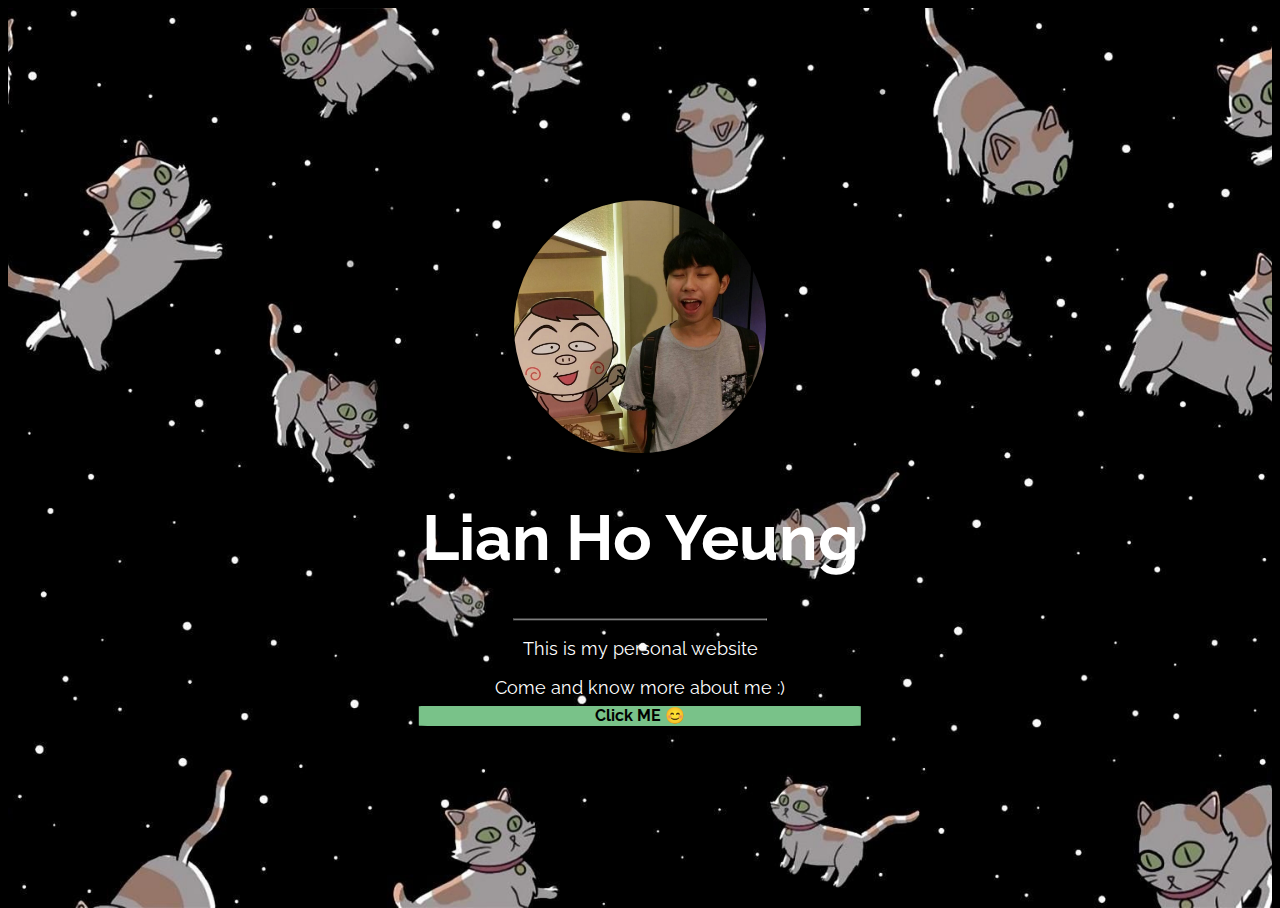
==== index.html @ 4c0f02ca "N" ====
<!DOCTYPE html>
<html>
<meta charset="UTF-8">
<meta name="viewport" content="width=device-width, initial-scale=1">
<link rel="stylesheet" href="Lian.css">
<link rel="stylesheet" href="https://fonts.googleapis.com/css?family=Raleway">
<link rel="icon" href="icon.png" type="image/png"></head>

<style>
    body,
    h1 {
        font-family: "Raleway", sans-serif
    }
    
    body,
    html {
        height: 100%
    }
</style>

<body>
    <div class="background BGCSS">
        <div class="PageTextMiddleForDiv">

            <div class="selfie">
                <img src="Myself.jpg" alt=" Lian Ho Yeung ">
            </div>
            <h1 class="LianHoYeung ">Lian Ho Yeung</h1>
            <hr class="HRpage1 ">
            <p class="Welcome ">This is my personal website</p>
            <p class="Welcome ">Come and know more about me :)</p>
            <div class="Buttom ">
                <a href="git.html " class="Bottom "><strong>Click ME &#128522</strong></a>
            </div>
        </div>
    </div>

</body>

</body>

</html>
---- Lian.css ----
body {
    background-color: rgb(0, 0, 0);
}

.BGCSS:hover {
    display: block
}

.BGCSS {
    position: relative;
    animation: opac 0.8s;
    color: #fff
}

.PageTextMiddleForDiv {
    position: absolute;
    top: 50%;
    left: 50%;
    transform: translate(-50%, -50%);
    -ms-transform: translate(-50%, -50%)
}

.LianHoYeung {
    font-size: 64px;
    position: relative;
    text-align: center;
    animation: animatetop 0.4s
}

@keyframes animatetop {
    from {
        top: -300px;
        opacity: 0
    }
    to {
        top: 0;
        opacity: 1
    }
}

.HRpage1 {
    border-color: #9e9e9e;
    margin: auto;
    width: 40%
}

.Welcome {
    font-size: 18px;
    width: auto;
    text-align: center
}

.Bottom {
    width: 70%;
    height: 4%;
    border-radius: 2%;
    background-color: rgb(121, 194, 137);
    text-align: center;
    display: inline-block;
    position: absolute;
    top: 10 0%;
    left: 50%;
    transform: translate(-50%, -50%);
    -ms-transform: translate(-50%, -50%);
    text-decoration: none;
    color: black
}

.background {
    background-image: url('background.jpg');
    min-height: 100%;
    background-position: center;
    background-size: cover
}

.selfie {
    margin-left: auto;
    margin-right: auto;
    display: block;
    width: 40%;
    height: 40%
}

.selfie img {
    width: 100%;
    height: 100%;
    object-fit: cover;
    border-radius: 50%
}

.w3-row-padding img {
    margin-bottom: 12px
}

.bgimg {
    background-position: center;
    background-repeat: no-repeat;
    background-size: cover;
    background-image: url('bg.about.jpg');
    min-height: 100%;
}

.sidebar {
    height: 100%;
    width: 200px;
    background-color: #fff;
    position: fixed!important;
    z-index: 1;
    overflow: auto
}

@media (min-width:993px) {
    .sidebar.collapse {
        display: block!important
    }
}

@media (max-width:992px) {
    .sidebar.collapse {
        display: none
    }
    .main {
        margin-left: 0!important;
        margin-right: 0!important
    }
}

@media (max-width:992px) and (min-width:601px) {
    .hide-medium {
        display: none!important
    }
}

.hide-small {
    display: none!important
}

.main {
    transition: margin-left .4s
}

.padding-large {
    padding: 12px 24px!important
}

.contain:after,
.contain:before,
.row-padding:after,
.row-padding:before {
    content: "";
    display: table;
    clear: both
}

.contain {
    padding: 0.01em 16px
}

.p2center {
    text-align: center!important
}

.p2center .bar {
    display: inline-block;
    width: auto
}

.bar-block.p2center .bar-item {
    text-align: center
}

.hide {
    display: none!important
}

.headingabout {
    color: black
}
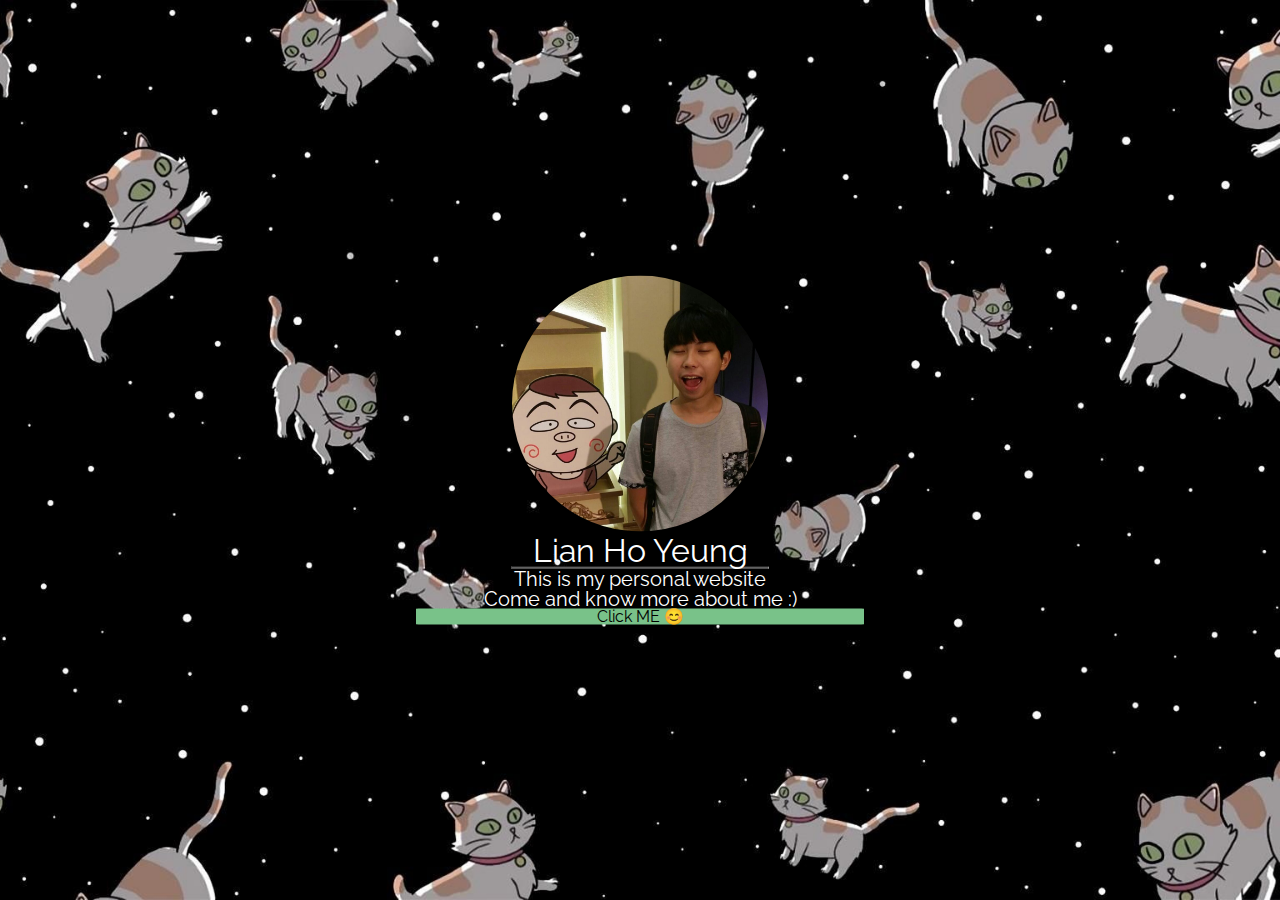
==== commit 5cb7534c: "Update index.html" ====
--- a/index.html
+++ b/index.html
@@ -28,9 +28,9 @@
             <h1 class="LianHoYeung ">Lian Ho Yeung</h1>
             <hr class="HRpage1 ">
             <p class="Welcome ">This is my personal website</p>
-            <p class="Welcome ">Come and know more about me :)</p>
+            <p class="Welcome ">Come and know more about me :)<br/></p>
             <div class="Buttom ">
-                <a href="git.html " class="Bottom "><strong>Click ME &#128522</strong></a>
+                <a href="home.html " class="Bottom "><strong>Click ME &#128522</strong></a>
             </div>
         </div>
     </div>
@@ -39,4 +39,4 @@
 
 </body>
 
-</html>+</html>
--- a/Lian.css
+++ b/Lian.css
@@ -1,3 +1,52 @@
+/* http://meyerweb.com/eric/tools/css/reset/ 
+   v2.0 | 20110126
+   License: none (public domain)
+*/
+ 
+html, body, div, span, applet, object, iframe,
+h1, h2, h3, h4, h5, h6, p, blockquote, pre,
+a, abbr, acronym, address, big, cite, code,
+del, dfn, em, img, ins, kbd, q, s, samp,
+small, strike, strong, sub, sup, tt, var,
+b, u, i, center,
+dl, dt, dd, ol, ul, li,
+fieldset, form, label, legend,
+table, caption, tbody, tfoot, thead, tr, th, td,
+article, aside, canvas, details, embed, 
+figure, figcaption, footer, header, hgroup, 
+menu, nav, output, ruby, section, summary,
+time, mark, audio, video {
+    margin: 0;
+    padding: 0;
+    border: 0;
+    font-size: 100%;
+    font: inherit;
+    vertical-align: baseline;
+}
+/* HTML5 display-role reset for older browsers */
+article, aside, details, figcaption, figure, 
+footer, header, hgroup, menu, nav, section {
+    display: block;
+}
+body {
+    line-height: 1;
+}
+ol, ul {
+    list-style: none;
+}
+blockquote, q {
+    quotes: none;
+}
+blockquote:before, blockquote:after,
+q:before, q:after {
+    content: '';
+    content: none;
+}
+table {
+    border-collapse: collapse;
+    border-spacing: 0;
+}
+
 body {
     background-color: rgb(0, 0, 0);
 }
@@ -21,7 +70,7 @@
 }
 
 .LianHoYeung {
-    font-size: 64px;
+    font-size: 2.5vw;
     position: relative;
     text-align: center;
     animation: animatetop 0.4s
@@ -45,25 +94,30 @@
 }
 
 .Welcome {
-    font-size: 18px;
+    font-size: 20px;
     width: auto;
     text-align: center
 }
 
+.Buttom {
+    margin: 0 auto;
+    justify-content: center;
+    text-align: center;
+}
+
 .Bottom {
     width: 70%;
-    height: 4%;
     border-radius: 2%;
     background-color: rgb(121, 194, 137);
     text-align: center;
     display: inline-block;
-    position: absolute;
-    top: 10 0%;
-    left: 50%;
-    transform: translate(-50%, -50%);
+    /* position: absolute; */
+    /* bottom: -10%; */
+    /* left: 50%; */
+    /* transform: translate(-50%, -50%); */
     -ms-transform: translate(-50%, -50%);
     text-decoration: none;
-    color: black
+    color: black;
 }
 
 .background {
@@ -175,4 +229,11 @@
 
 .headingabout {
     color: black
-}+}
+
+@media (max-width: 800px) {
+    .Welcome {
+    font-size: 2.5vw;
+    width: auto;
+    text-align: center
+}
